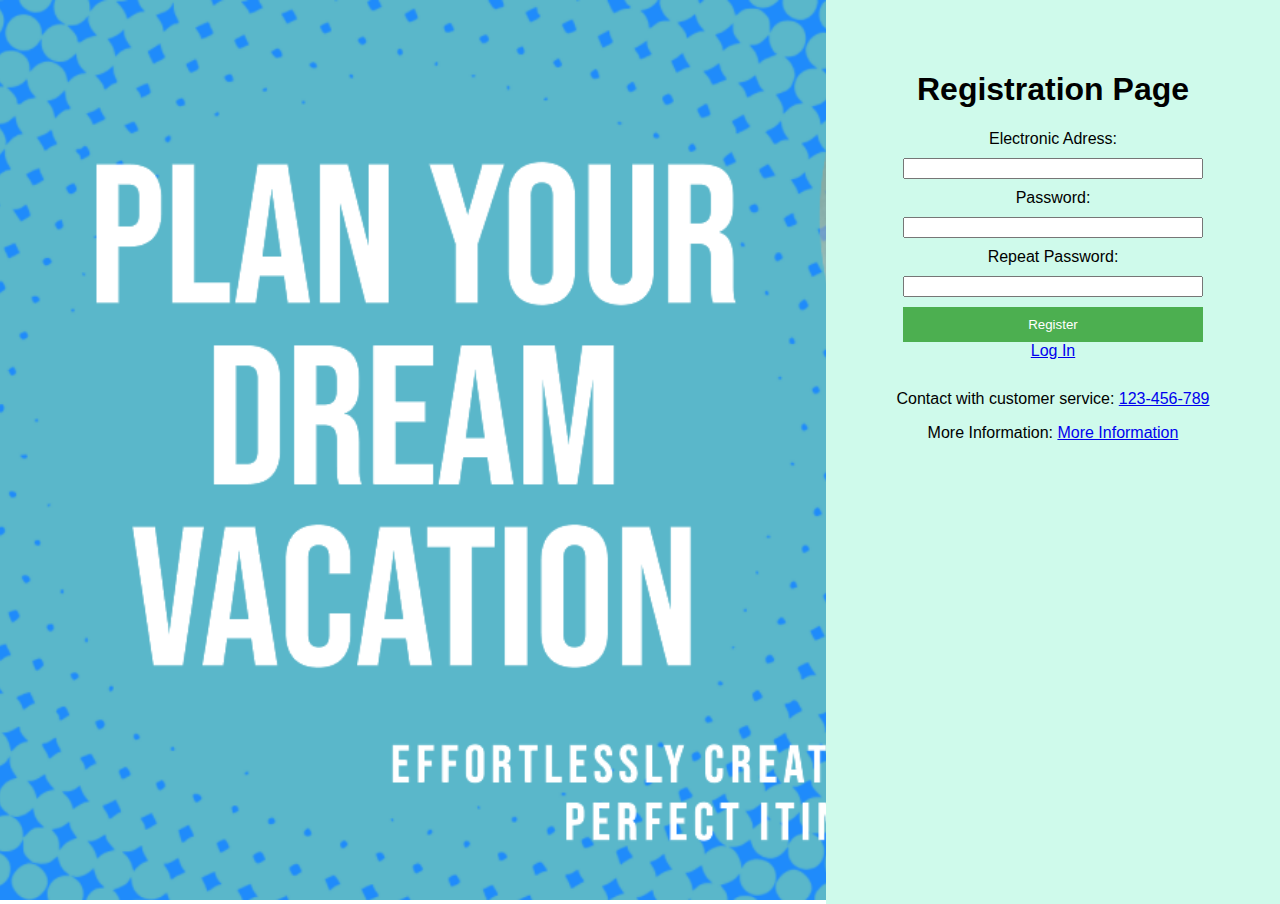
==== registerPage/index.html @ 1299d0a0 "Registration page" ====
<!DOCTYPE html>
<html lang="es">
<head>
    <meta charset="UTF-8">
    <meta name="viewport" content="width=device-width, initial-scale=1.0">
    <link rel="stylesheet" href="styles.css">
    <title>Travel Planner</title>
</head>
<body>
    <div class="container">
        <div class="left-section">
            <img src="Travel Planner website.png" alt="Imagen de fondo">
        </div>
        <div class="right-section">
            <h1>Registration Page</h1>
            <form id="registration-form">

                <label for="email">Electronic Adress:</label>
                <input type="email" id="email" name="email" required>

                <label for="password">Password:</label>
                <input type="password" id="password" name="password" required>

                <label for="password">Repeat Password:</label>
                <input type="password" id="password" name="password" required>

                <button type="submit">Register</button>
                <a href="login.html">Log In</a>
                
            </form>
            <p id="error-message"></p>

            <div class="additional-content">
                
                <p>Contact with customer service: <a href="phone:+123456789">123-456-789</a></p>
                <p>More Information: <a href="#">More Information</a></p>
                
            </div>
        </div>
    </div>

    <script src="script.js"></script>
</body>
</html>
---- registerPage/styles.css ----
body {
    font-family: Arial, sans-serif;
    margin: 0;
    padding: 0;
}

.container {
    display: flex;
}

.left-section {
    flex: 70%;
}

.left-section img {
    width: 100%;
    height: 100vh;
    object-fit: cover;
}

.right-section {
    flex: 30%;
    padding: 50px;
    text-align: center;
    background-color: #cffaeb;
}

h1 {
    font-size: 32px;
}

.forgot-password {
    display: block;
    margin-bottom: 20px;
}

form {
    display: flex;
    flex-direction: column;
    max-width: 300px;
    margin: 0 auto;
}

label, input {
    margin-bottom: 10px;
}

button {
    padding: 10px 20px;
    background-color: #4CAF50;
    color: white;
    border: none;
    cursor: pointer;
}

button:hover {
    background-color: #45a049;
}

#error-message {
    color: red;
    margin-top: 10px;
}

.additional-content {
    margin-top: 30px;
}
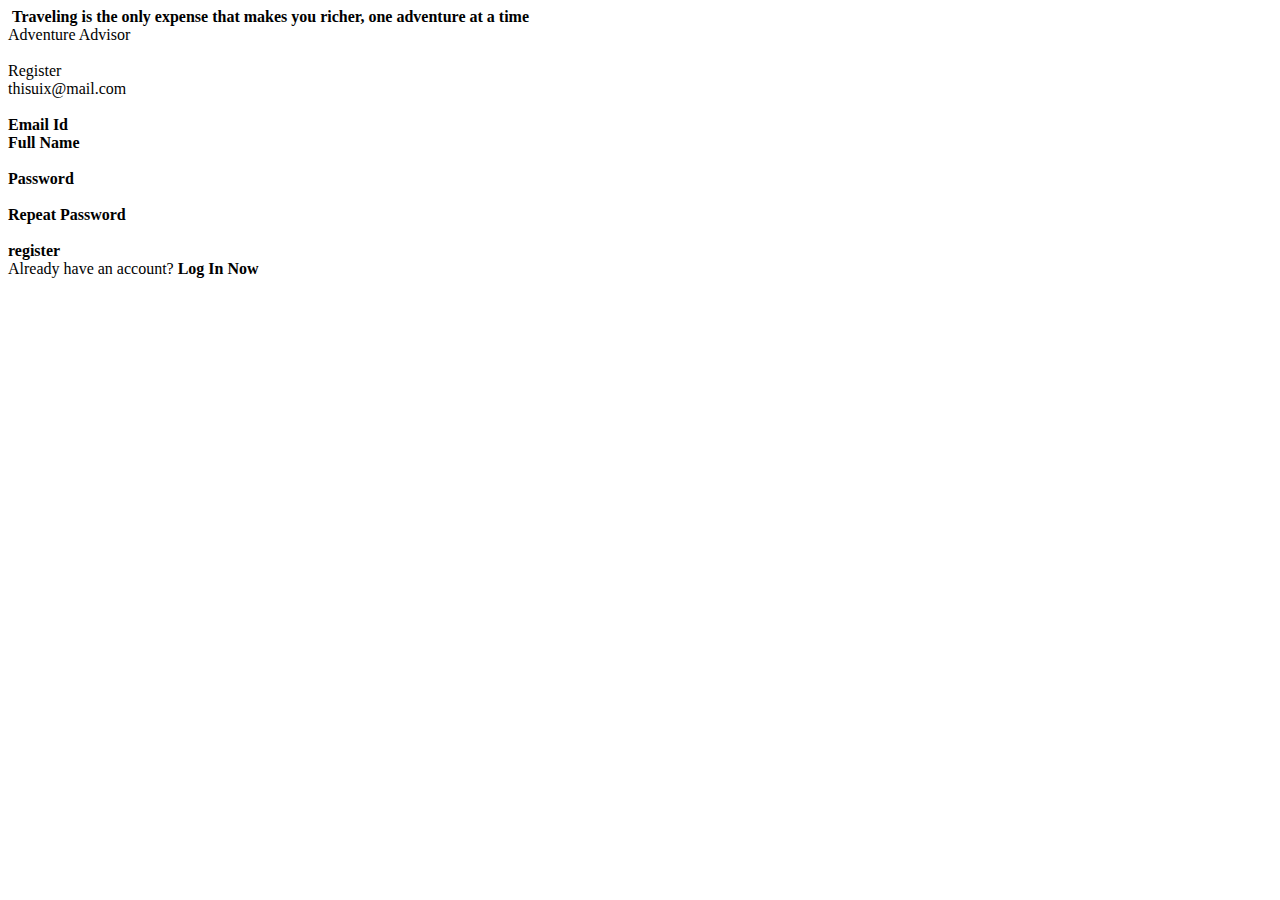
==== commit 6b8b45fa: "Register page 1st version" ====
--- a/registerPage/index.html
+++ b/registerPage/index.html
@@ -1,44 +1,134 @@
 <!DOCTYPE html>
-<html lang="es">
-<head>
-    <meta charset="UTF-8">
-    <meta name="viewport" content="width=device-width, initial-scale=1.0">
-    <link rel="stylesheet" href="styles.css">
-    <title>Travel Planner</title>
-</head>
-<body>
-    <div class="container">
-        <div class="left-section">
-            <img src="Travel Planner website.png" alt="Imagen de fondo">
+<html>
+  <head>
+    <meta charset="utf-8" />
+    <meta name="viewport" content="initial-scale=1, width=device-width" />
+
+    <link rel="stylesheet" href="./global.css" />
+    <link rel="stylesheet" href="./index.css" />
+    <link
+      rel="stylesheet"
+      href="https://fonts.googleapis.com/css2?family=Cabin Condensed:wght@700&display=swap"
+    />
+    <link
+      rel="stylesheet"
+      href="https://fonts.googleapis.com/css2?family=Princess Sofia:wght@400&display=swap"
+    />
+    <link
+      rel="stylesheet"
+      href="https://fonts.googleapis.com/css2?family=Cabinet Grotesk:wght@500;700;800&display=swap"
+    />
+    <link
+      rel="stylesheet"
+      href="https://fonts.googleapis.com/css2?family=Poppins:wght@700&display=swap"
+    />
+  </head>
+  <body>
+    <div class="desktop-1">
+      <img
+        class="c2527dd827d2e4fe07a137dd5906e-icon"
+        alt=""
+        src="./public/271c2527dd827d2e4fe07a137dd5906e-1@2x.png"
+      />
+
+      <b class="traveling-is-the"
+        >Traveling is the only expense that makes you richer, one adventure at a
+        time</b
+      >
+      <div class="adventure-advisor">Adventure Advisor</div>
+      <img class="vector-icon" alt="" src="./public/vector.svg" />
+
+      <img class="vector-icon1" alt="" src="./public/vector1.svg" />
+
+      <div class="desktop-1-inner">
+        <div class="welcome-parent">
+          <div class="welcome">Register</div>
         </div>
-        <div class="right-section">
-            <h1>Registration Page</h1>
-            <form id="registration-form">
+      </div>
+      <div class="rectangle-parent">
+        <div class="group-child"></div>
+        <div class="thisuixmailcom-parent">
+          <div class="thisuixmailcom">thisuix@mail.com</div>
+          <img
+            class="vuesaxlinearsms-icon"
+            alt=""
+            src="./public/vuesaxlinearsms.svg"
+          />
+        </div>
+        <div class="rectangle-group">
+          <div class="group-item"></div>
+          <b class="email-id">Email Id</b>
+        </div>
 
-                <label for="email">Electronic Adress:</label>
-                <input type="email" id="email" name="email" required>
+      </div>
+    
+      <div class="rectangle-container">
+        <div class="group-child"></div>
+        <div class="group-div">
+          <div class="rectangle-div"></div>
+          <b class="password">Full Name</b>
+        </div>
+        <img class="group-icon" alt="" src="./public/group-71.svg" />
+      </div>
 
-                <label for="password">Password:</label>
-                <input type="password" id="password" name="password" required>
+      <div class="rectangle-container-aux">
+        <div class="group-child"></div>
+        <div class="group-div">
+          <div class="rectangle-div"></div>
+          <b class="password">Password</b>
+        </div>
+        <img class="group-icon" alt="" src="./public/group-71.svg" />
+      </div>
 
-                <label for="password">Repeat Password:</label>
-                <input type="password" id="password" name="password" required>
+      <div class="rectangle-container-aux2">
+        <div class="group-child"></div>
+        <div class="group-div">
+          <div class="rectangle-div"></div>
+          <b class="password">Repeat Password</b>
+        </div>
+        <img class="group-icon" alt="" src="./public/group-71.svg" />
+      </div>
+      
 
-                <button type="submit">Register</button>
-                <a href="login.html">Log In</a>
-                
-            </form>
-            <p id="error-message"></p>
+      <div class="rectangle-parent1">
+        <div class="group-child1"></div>
+        <b class="register">register</b>
+      </div>
+      <div class="dont-have-account-register-n-parent">
+        <div class="dont-have-account-container">
+          <span class="dont-have-account">Already have an account? </span>
+          <b>Log In Now</b>
+        </div>
+        <img class="group-child2" alt="" src="./public/group-682.svg" />
 
-            <div class="additional-content">
-                
-                <p>Contact with customer service: <a href="phone:+123456789">123-456-789</a></p>
-                <p>More Information: <a href="#">More Information</a></p>
-                
-            </div>
+        <img class="group-child3" alt="" src="./public/group-683.svg" />
+
+        <div class="rectangle-parent2">
+          <div class="group-child4"></div>
+          <img
+            class="icon-awesome-apple"
+            alt=""
+            src="./public/icon-awesomeapple.svg"
+          />
         </div>
+      </div>
+      <img class="vector-icon2" alt="" src="./public/vector2.svg" />
+
+      <img class="vector-icon3" alt="" src="./public/vector3.svg" />
+
+      <img class="icon" alt="" src="./public/.svg" />
+
+      <img
+        class="taj-mahal-line-icon"
+        alt=""
+        src="./public/taj-mahal-line.svg"
+      />
+
+      <img
+        class="eiffel-tower-line-icon"
+        alt=""
+        src="./public/eiffel-tower-line.svg"
+      />
     </div>
-
-    <script src="script.js"></script>
-</body>
-</html>
+  </body>
+</html>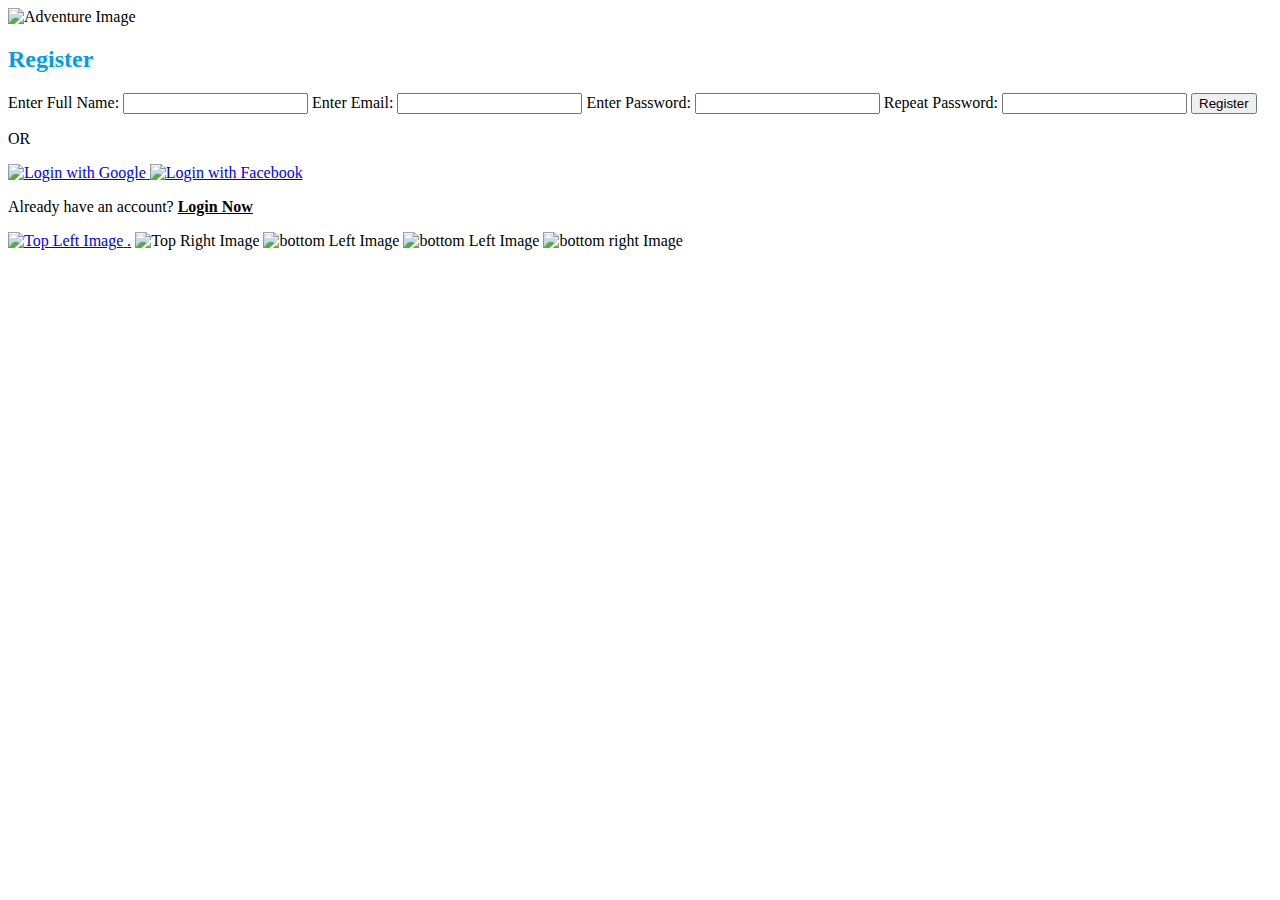
==== commit b3c56839: "css of register page and all pages connected between each others, the world icon on login/register p" ====
--- a/registerPage/index.html
+++ b/registerPage/index.html
@@ -1,134 +1,51 @@
 <!DOCTYPE html>
-<html>
-  <head>
-    <meta charset="utf-8" />
-    <meta name="viewport" content="initial-scale=1, width=device-width" />
+<html lang="en">
 
-    <link rel="stylesheet" href="./global.css" />
-    <link rel="stylesheet" href="./index.css" />
-    <link
-      rel="stylesheet"
-      href="https://fonts.googleapis.com/css2?family=Cabin Condensed:wght@700&display=swap"
-    />
-    <link
-      rel="stylesheet"
-      href="https://fonts.googleapis.com/css2?family=Princess Sofia:wght@400&display=swap"
-    />
-    <link
-      rel="stylesheet"
-      href="https://fonts.googleapis.com/css2?family=Cabinet Grotesk:wght@500;700;800&display=swap"
-    />
-    <link
-      rel="stylesheet"
-      href="https://fonts.googleapis.com/css2?family=Poppins:wght@700&display=swap"
-    />
-  </head>
-  <body>
-    <div class="desktop-1">
-      <img
-        class="c2527dd827d2e4fe07a137dd5906e-icon"
-        alt=""
-        src="./public/271c2527dd827d2e4fe07a137dd5906e-1@2x.png"
-      />
+<head>
+    <meta charset="UTF-8">
+    <title>Register Page</title>
+    <link rel="stylesheet" href="style.css"> 
+</head>
 
-      <b class="traveling-is-the"
-        >Traveling is the only expense that makes you richer, one adventure at a
-        time</b
-      >
-      <div class="adventure-advisor">Adventure Advisor</div>
-      <img class="vector-icon" alt="" src="./public/vector.svg" />
+<body>
+    <div class="container">
+        <div class="left-section">
+            <img src="new1.png" alt="Adventure Image">
+            <div class="text-content"></div>
+        </div>
+        <div class="right-section">
+            <h2 style="color: #009ee2;">Register</h2>
+            <form id="registerForm">
+                <label for="email">Enter Full Name:</label>
+                <input type="fullname" id="fullname" name="fullname" required>
+                <label for="email">Enter Email:</label>
+                <input type="email" id="email" name="email" required>
+                <label for="password">Enter Password:</label>
+                <input type="password" id="password" name="password" required>
+                <label for="password">Repeat Password:</label>
+                <input type="password" id="password" name="password" required>
+                
+                <button type="submit">Register</button>
+            </form>
+            
+            <p class="or-text">OR</p>
+            <div class="social-login">
+                <a href="https://accounts.google.com">
+                    <img src="group-682.svg" alt="Login with Google">
+                </a>
+                <a href="https://www.facebook.com">
+                    <img src="group-683.svg" alt="Login with Facebook">
+                </a>
+            </div>
+            <p>Already have an account? <a href="../MyLogin/Untitled-1.html" style="color: black; font-weight: bold;">Login Now</a></p>
+        </div>
+        
+        <a href="../MainMenu/index.html"><img src="vector.svg" alt="Top Left Image" class="top-left-image"> <em>.</em></a>
+        <img src="vector1.svg" alt="Top Right Image" class="top-right-image">
+        <img src="vector2.svg" alt="bottom Left Image" class="vector-icon2">
+        <img src="vector3.svg" alt="bottom Left Image" class="vector-icon3">
+        <img src="vector4.svg" alt="bottom right Image" class="vector-left">
+    </div>
+</body>
 
-      <img class="vector-icon1" alt="" src="./public/vector1.svg" />
-
-      <div class="desktop-1-inner">
-        <div class="welcome-parent">
-          <div class="welcome">Register</div>
-        </div>
-      </div>
-      <div class="rectangle-parent">
-        <div class="group-child"></div>
-        <div class="thisuixmailcom-parent">
-          <div class="thisuixmailcom">thisuix@mail.com</div>
-          <img
-            class="vuesaxlinearsms-icon"
-            alt=""
-            src="./public/vuesaxlinearsms.svg"
-          />
-        </div>
-        <div class="rectangle-group">
-          <div class="group-item"></div>
-          <b class="email-id">Email Id</b>
-        </div>
-
-      </div>
-    
-      <div class="rectangle-container">
-        <div class="group-child"></div>
-        <div class="group-div">
-          <div class="rectangle-div"></div>
-          <b class="password">Full Name</b>
-        </div>
-        <img class="group-icon" alt="" src="./public/group-71.svg" />
-      </div>
-
-      <div class="rectangle-container-aux">
-        <div class="group-child"></div>
-        <div class="group-div">
-          <div class="rectangle-div"></div>
-          <b class="password">Password</b>
-        </div>
-        <img class="group-icon" alt="" src="./public/group-71.svg" />
-      </div>
-
-      <div class="rectangle-container-aux2">
-        <div class="group-child"></div>
-        <div class="group-div">
-          <div class="rectangle-div"></div>
-          <b class="password">Repeat Password</b>
-        </div>
-        <img class="group-icon" alt="" src="./public/group-71.svg" />
-      </div>
-      
-
-      <div class="rectangle-parent1">
-        <div class="group-child1"></div>
-        <b class="register">register</b>
-      </div>
-      <div class="dont-have-account-register-n-parent">
-        <div class="dont-have-account-container">
-          <span class="dont-have-account">Already have an account? </span>
-          <b>Log In Now</b>
-        </div>
-        <img class="group-child2" alt="" src="./public/group-682.svg" />
-
-        <img class="group-child3" alt="" src="./public/group-683.svg" />
-
-        <div class="rectangle-parent2">
-          <div class="group-child4"></div>
-          <img
-            class="icon-awesome-apple"
-            alt=""
-            src="./public/icon-awesomeapple.svg"
-          />
-        </div>
-      </div>
-      <img class="vector-icon2" alt="" src="./public/vector2.svg" />
-
-      <img class="vector-icon3" alt="" src="./public/vector3.svg" />
-
-      <img class="icon" alt="" src="./public/.svg" />
-
-      <img
-        class="taj-mahal-line-icon"
-        alt=""
-        src="./public/taj-mahal-line.svg"
-      />
-
-      <img
-        class="eiffel-tower-line-icon"
-        alt=""
-        src="./public/eiffel-tower-line.svg"
-      />
-    </div>
-  </body>
-</html>+</html>
